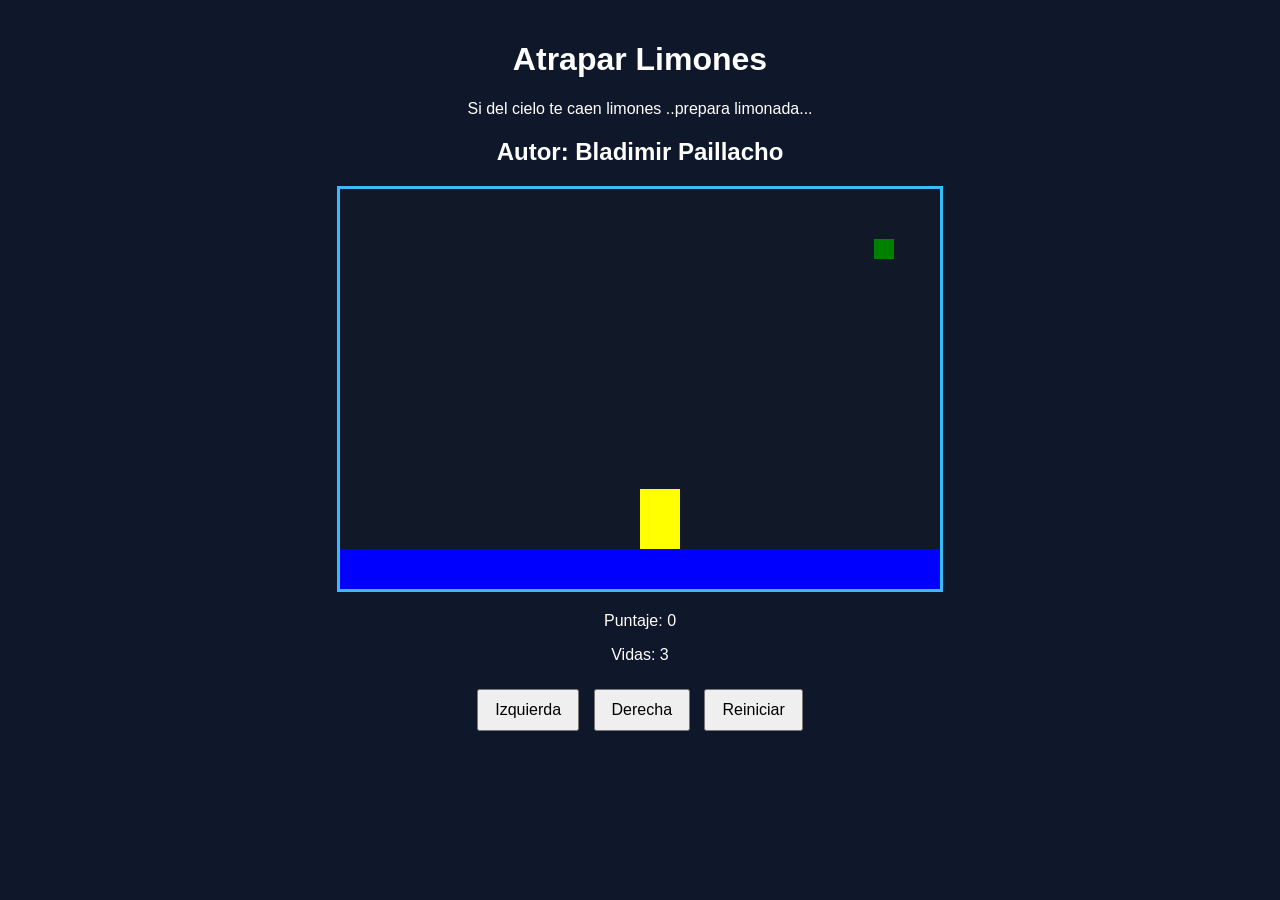
==== index.html @ 4b0e2abd "renombrando html principal" ====
<!DOCTYPE html>
<html>
<head>
  <title>Caza Estrellas</title>
  <link rel="stylesheet" href="limones.css"/>
  <script src="utils.js"></script>
  
 
</head>
<body onload="iniciar()">
  <div class="contenedor">
    <h1>Atrapar Limones</h1>
    <p>Si del cielo te caen limones ..prepara limonada... </p>
    <h2>Autor: Bladimir Paillacho</h2>
    <canvas id = "areaJuego" width="600" height="400"></canvas>
    <div class="panel">
      <p>Puntaje: <span id="txtPuntaje">0</span></p>

      <p>Vidas: <span id="txtVidas">3</span></p>


    </div>
    <div class="botones">
      <button onclick="moverIzquierda();">Izquierda</button>
      <button onclick="moverDerecha();">Derecha</button>
    
      <button onclick="reiniciar()">Reiniciar</button>
    </div>
  </div>
  <script src="limones.js"></script>
  
</body>
</html>
---- limones.css ----
body {
  font-family: Arial, sans-serif;
  background-color: #0f172a;
  color: white;
  text-align: center;
  margin: 0;
  padding: 20px;
}

.contenedor {
  max-width: 800px;
  margin: 0 auto;
}

canvas {
  background-color: #111827;
  border: 3px solid #38bdf8;
  display: block;
  margin: 20px auto;
}

.panel {
  margin: 20px 0;
}

.botones button {
  margin: 5px;
  padding: 10px 16px;
  font-size: 16px;
  cursor: pointer;
}
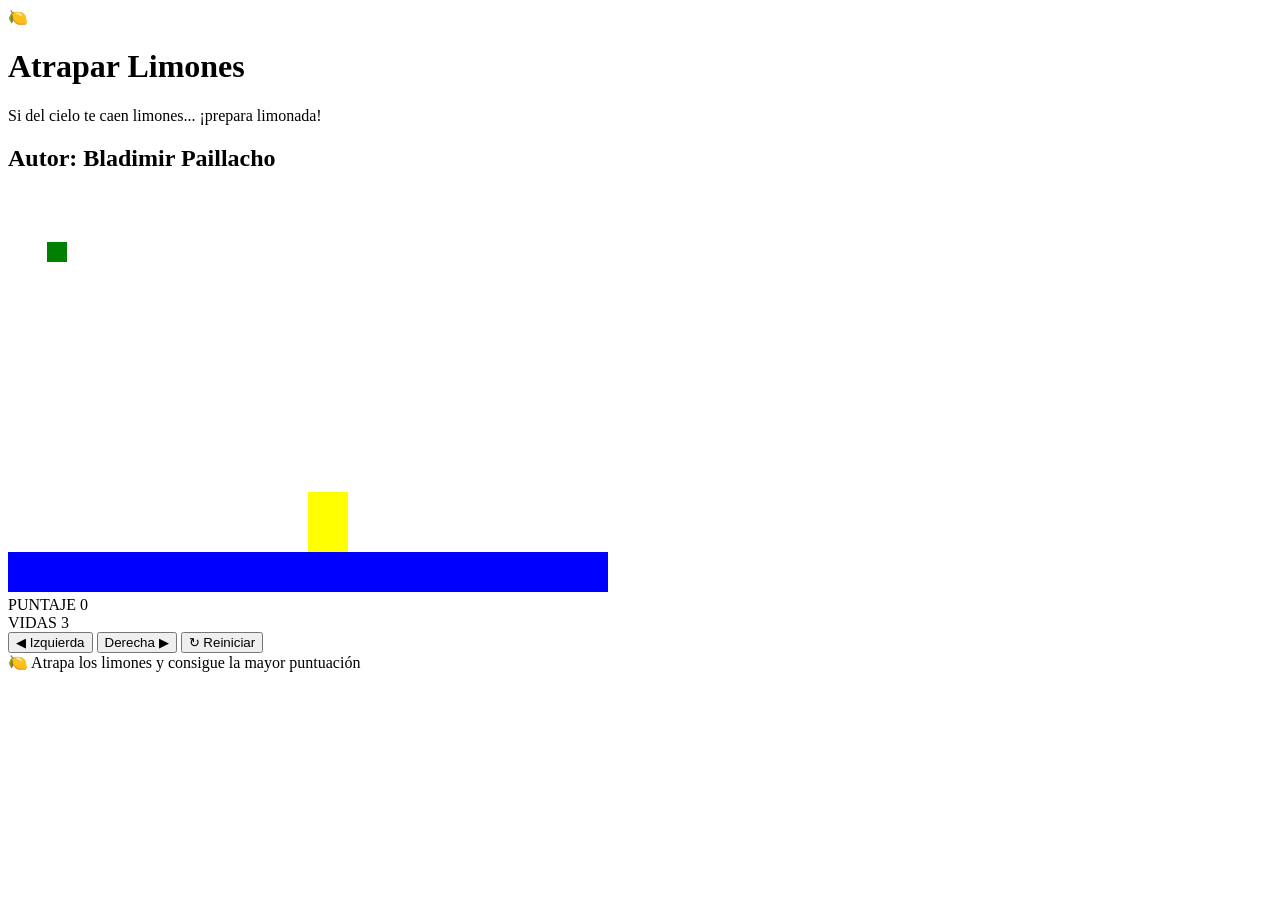
==== commit 80c50602: "mejoras visuales con ChatGpt" ====
--- a/index.html
+++ b/index.html
@@ -1,33 +1,50 @@
 <!DOCTYPE html>
-<html>
+<html lang="es">
 <head>
-  <title>Caza Estrellas</title>
-  <link rel="stylesheet" href="limones.css"/>
+  <meta charset="UTF-8">
+  <meta name="viewport" content="width=device-width, initial-scale=1.0">
+  <title>Atrapar Limones</title>
+  <link rel="stylesheet" href="limones_mejorado.css"/>
   <script src="utils.js"></script>
-  
- 
 </head>
 <body onload="iniciar()">
-  <div class="contenedor">
-    <h1>Atrapar Limones</h1>
-    <p>Si del cielo te caen limones ..prepara limonada... </p>
-    <h2>Autor: Bladimir Paillacho</h2>
-    <canvas id = "areaJuego" width="600" height="400"></canvas>
-    <div class="panel">
-      <p>Puntaje: <span id="txtPuntaje">0</span></p>
+  <main class="contenedor">
+    <header class="encabezado">
+      <div class="icono-titulo">🍋</div>
+      <div>
+        <h1>Atrapar Limones</h1>
+        <p>Si del cielo te caen limones... ¡prepara limonada!</p>
+        <h2>Autor: Bladimir Paillacho</h2>
+      </div>
+    </header>
 
-      <p>Vidas: <span id="txtVidas">3</span></p>
+    <section class="juego">
+      <div class="marco-juego">
+        <canvas id="areaJuego" width="600" height="400"></canvas>
+      </div>
 
+      <div class="panel">
+        <div class="dato">
+          <span class="etiqueta">PUNTAJE</span>
+          <span class="valor" id="txtPuntaje">0</span>
+        </div>
+        <div class="separador"></div>
+        <div class="dato">
+          <span class="etiqueta">VIDAS</span>
+          <span class="valor vidas" id="txtVidas">3</span>
+        </div>
+      </div>
 
-    </div>
-    <div class="botones">
-      <button onclick="moverIzquierda();">Izquierda</button>
-      <button onclick="moverDerecha();">Derecha</button>
-    
-      <button onclick="reiniciar()">Reiniciar</button>
-    </div>
-  </div>
+      <div class="botones">
+        <button class="btn-movimiento" onclick="moverIzquierda();">◀ <span>Izquierda</span></button>
+        <button class="btn-movimiento" onclick="moverDerecha();"><span>Derecha</span> ▶</button>
+        <button class="btn-reiniciar" onclick="reiniciar()">↻ <span>Reiniciar</span></button>
+      </div>
+    </section>
+
+    <footer><span>🍋</span> Atrapa los limones y consigue la mayor puntuación</footer>
+  </main>
+
   <script src="limones.js"></script>
-  
 </body>
-</html>+</html>
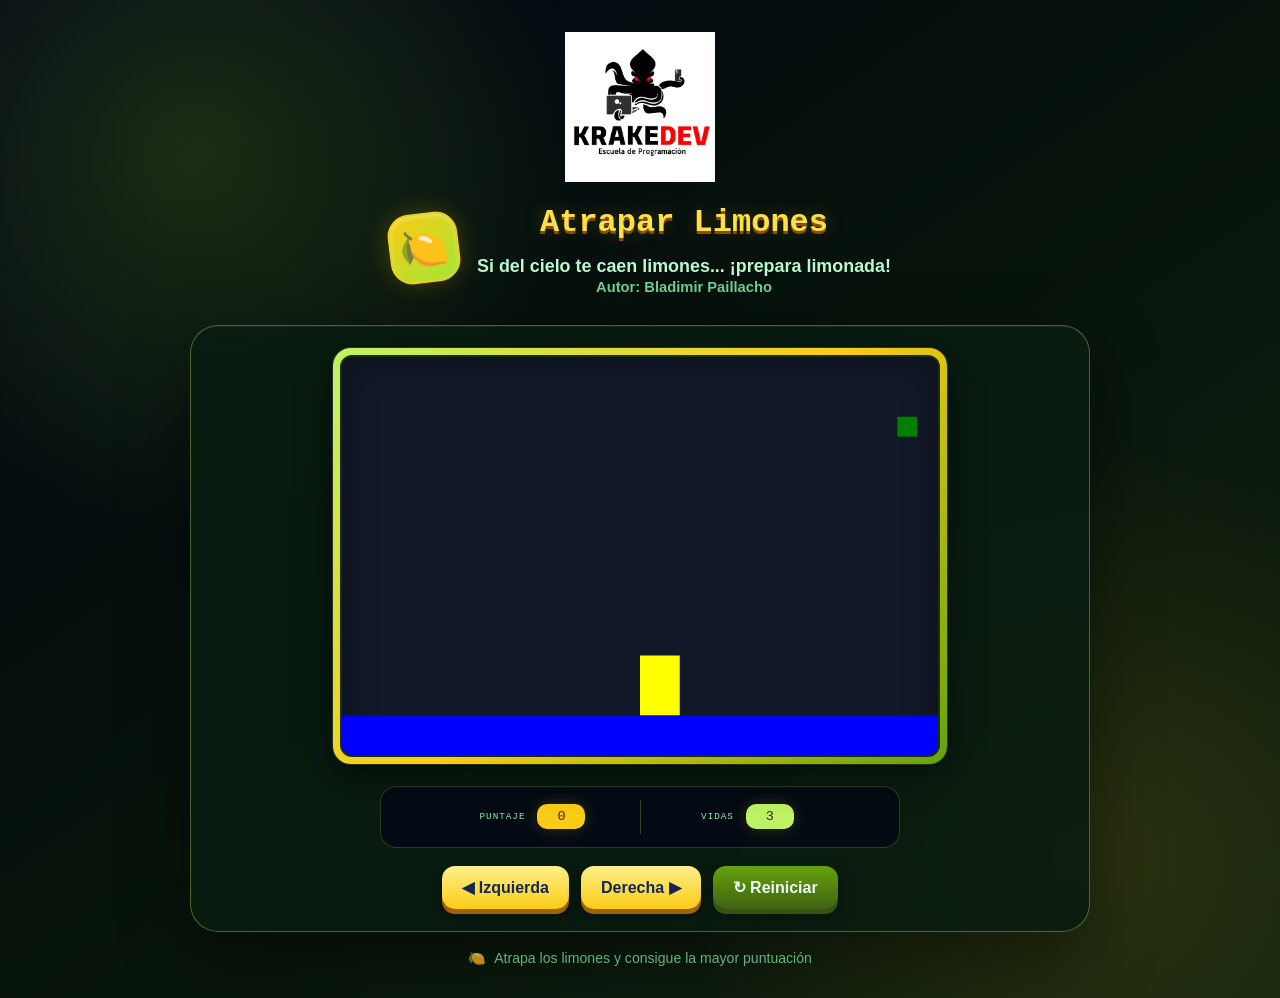
==== commit c8fb87bc: "imagen con ia" ====
--- a/index.html
+++ b/index.html
@@ -4,13 +4,17 @@
   <meta charset="UTF-8">
   <meta name="viewport" content="width=device-width, initial-scale=1.0">
   <title>Atrapar Limones</title>
-  <link rel="stylesheet" href="limones_mejorado.css"/>
+  <link rel="stylesheet" href="limones.css"/>
   <script src="utils.js"></script>
 </head>
 <body onload="iniciar()">
   <main class="contenedor">
+    <div class="logo-escuela">
+       <img src="kdv.png" alt="KrakeDev - Escuela de Programación">
+     </div>
+
     <header class="encabezado">
-      <div class="icono-titulo">🍋</div>
+        <div class="icono-titulo">🍋</div>
       <div>
         <h1>Atrapar Limones</h1>
         <p>Si del cielo te caen limones... ¡prepara limonada!</p>
--- a/limones.css
+++ b/limones.css
@@ -0,0 +1,177 @@
+:root {
+  --amarillo: #facc15;
+  --amarillo-brillante: #fde047;
+  --verde: #84cc16;
+  --verde-oscuro: #365314;
+  --fondo-panel: rgba(10, 28, 17, 0.88);
+  --borde: rgba(190, 242, 100, 0.35);
+  --texto: #f8fafc;
+  --texto-suave: #bbf7d0;
+}
+
+* { box-sizing: border-box; }
+
+body {
+  min-height: 100vh;
+  margin: 0;
+  padding: 32px 16px;
+  font-family: "Baloo 2", Arial, sans-serif;
+  color: var(--texto);
+  text-align: center;
+  background:
+    radial-gradient(circle at 15% 15%, rgba(132, 204, 22, 0.18), transparent 28%),
+    radial-gradient(circle at 85% 85%, rgba(250, 204, 21, 0.12), transparent 30%),
+    linear-gradient(145deg, #020617 0%, #07130b 48%, #10200f 100%);
+}
+
+.contenedor { width: min(100%, 900px); margin: 0 auto; }
+
+
+.logo-escuela {
+  display: flex;
+  justify-content: center;
+  margin: 0 auto 10px;
+}
+
+.logo-escuela img {
+  display: block;
+  width: 150px;
+  max-width: 60%;
+  height: auto;
+}
+ 
+
+.encabezado {
+  display: flex;
+  align-items: center;
+  justify-content: center;
+  gap: 18px;
+  margin-bottom: 22px;
+  padding: 8px 10px;
+}
+
+.icono-titulo {
+  display: grid;
+  place-items: center;
+  width: 70px;
+  height: 70px;
+  border: 2px solid rgba(250, 204, 21, 0.65);
+  border-radius: 22px;
+  background: linear-gradient(145deg, #facc15, #a3e635);
+  box-shadow: 0 0 25px rgba(250, 204, 21, 0.22), inset 0 2px 5px rgba(255,255,255,.35);
+  font-size: 40px;
+  transform: rotate(-7deg);
+}
+
+h1 {
+  margin: 0;
+  color: var(--amarillo-brillante);
+  font-family: "Press Start 2P", monospace;
+  font-size: clamp(1.25rem, 3.5vw, 2rem);
+  line-height: 1.45;
+  text-shadow: 0 3px 0 #854d0e, 0 0 18px rgba(250, 204, 21, .25);
+}
+
+.encabezado p { margin: 10px 0 2px; color: var(--texto-suave); font-size: 1.12rem; font-weight: 600; }
+h2 { margin: 0; color: #86efac; font-size: .92rem; font-weight: 600; opacity: .85; }
+
+.juego {
+  position: relative;
+  padding: 22px;
+  border: 1px solid var(--borde);
+  border-radius: 28px;
+  background: var(--fondo-panel);
+  box-shadow: 0 24px 70px rgba(0,0,0,.42), inset 0 1px 0 rgba(255,255,255,.06);
+  backdrop-filter: blur(10px);
+}
+
+.marco-juego {
+  position: relative;
+  width: fit-content;
+  max-width: 100%;
+  margin: 0 auto;
+  padding: 7px;
+  border-radius: 18px;
+  background: linear-gradient(135deg, #bef264, #facc15, #65a30d);
+  box-shadow: 0 0 0 1px rgba(255,255,255,.12), 0 12px 35px rgba(0,0,0,.45);
+}
+
+canvas {
+  display: block;
+  width: 100%;
+  max-width: 600px;
+  height: auto;
+  border: 2px solid #1a2e05;
+  border-radius: 12px;
+  background-color: #111827;
+  box-shadow: inset 0 0 35px rgba(0,0,0,.35);
+}
+
+.panel {
+  display: flex;
+  align-items: center;
+  justify-content: center;
+  gap: 32px;
+  width: min(100%, 520px);
+  margin: 22px auto 18px;
+  padding: 13px 24px;
+  border: 1px solid rgba(190,242,100,.2);
+  border-radius: 16px;
+  background: rgba(2,6,23,.72);
+  box-shadow: inset 0 1px 0 rgba(255,255,255,.04);
+}
+
+.panel p { margin: 0; }
+.dato { display: flex; align-items: center; justify-content: center; gap: 12px; min-width: 150px; }
+.etiqueta { color: #86efac; font-family: "Press Start 2P", monospace; font-size: .58rem; letter-spacing: 1px; }
+.valor { min-width: 48px; padding: 5px 10px; border-radius: 10px; color: #422006; background: var(--amarillo); font-family: "Press Start 2P", monospace; font-size: .85rem; box-shadow: 0 0 16px rgba(250,204,21,.2); }
+.valor.vidas { background: #bef264; }
+.separador { width: 1px; height: 34px; background: rgba(190,242,100,.25); }
+
+.botones { display: flex; flex-wrap: wrap; justify-content: center; gap: 12px; }
+
+.botones button {
+  border: 0;
+  border-radius: 13px;
+  padding: 12px 20px;
+  color: #172554;
+  background: linear-gradient(180deg, #fef08a, #facc15);
+  font-family: "Baloo 2", Arial, sans-serif;
+  font-size: 1rem;
+  font-weight: 800;
+  cursor: pointer;
+  box-shadow: 0 5px 0 #a16207, 0 8px 18px rgba(0,0,0,.3);
+  transition: transform .12s ease, box-shadow .12s ease, filter .12s ease;
+}
+
+.botones button:hover { filter: brightness(1.08); transform: translateY(-2px); box-shadow: 0 7px 0 #a16207, 0 12px 22px rgba(0,0,0,.35); }
+.botones button:active { transform: translateY(4px); box-shadow: 0 1px 0 #a16207, 0 4px 10px rgba(0,0,0,.3); }
+
+.botones .btn-reiniciar {
+  color: #ecfdf5;
+  background: linear-gradient(180deg, #65a30d, #3f6212);
+  box-shadow: 0 5px 0 #365314, 0 8px 18px rgba(0,0,0,.3);
+}
+
+.botones .btn-reiniciar:hover { box-shadow: 0 7px 0 #365314, 0 12px 22px rgba(0,0,0,.35); }
+
+footer { margin-top: 18px; color: #86efac; font-size: .88rem; opacity: .72; }
+footer span { margin-right: 5px; }
+
+@media (max-width: 650px) {
+  body { padding: 18px 10px; }
+  .encabezado { flex-direction: column; gap: 10px; }
+  .icono-titulo { width: 58px; height: 58px; font-size: 32px; }
+  .juego { padding: 12px; border-radius: 20px; }
+  .panel { gap: 12px; padding: 12px 8px; }
+  .dato { min-width: 0; flex-direction: column; gap: 5px; }
+  .separador { height: 45px; }
+  .botones button { flex: 1 1 130px; padding: 11px 14px; }
+}
+
+@media (max-width: 400px) {
+  .botones button span { font-size: .9rem; }
+  .panel { gap: 8px; }
+  .etiqueta { font-size: .5rem; }
+  .valor { font-size: .72rem; }
+}
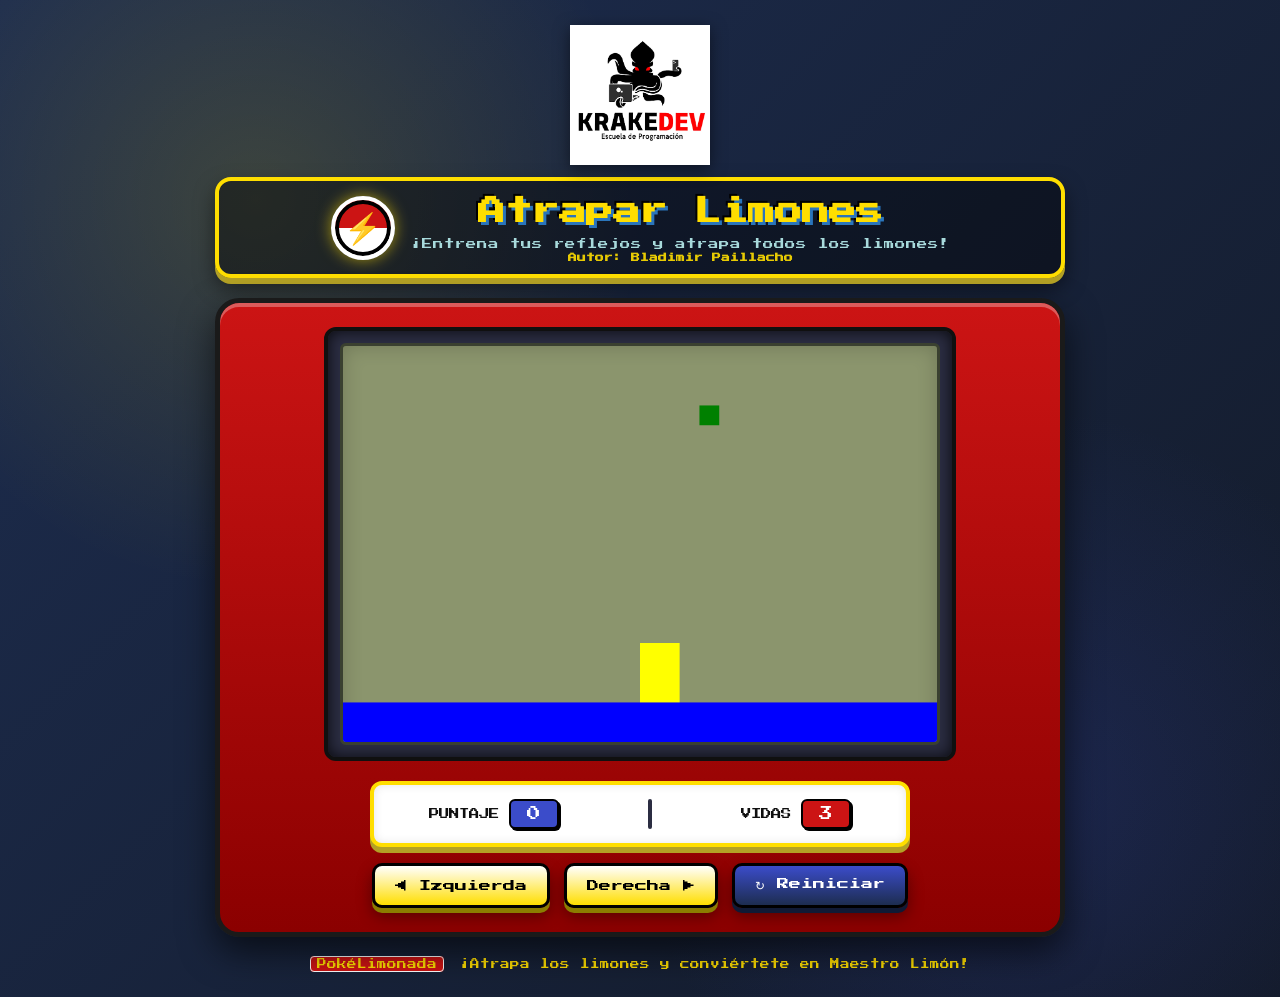
==== commit 1f10f54f: "estilo pokemon temporal para probar gir Revert" ====
--- a/index.html
+++ b/index.html
@@ -3,7 +3,11 @@
 <head>
   <meta charset="UTF-8">
   <meta name="viewport" content="width=device-width, initial-scale=1.0">
-  <title>Atrapar Limones</title>
+  <title>Atrapar Limones - Estilo Pokémon</title>
+  <!-- Fuentes Retro / Pixel para estilo Pokémon Game Boy -->
+  <link rel="preconnect" href="https://fonts.googleapis.com">
+  <link rel="preconnect" href="https://fonts.gstatic.com" crossorigin>
+  <link href="https://fonts.googleapis.com/css2?family=Press+Start+2P&family=VT323&display=swap" rel="stylesheet">
   <link rel="stylesheet" href="limones.css"/>
   <script src="utils.js"></script>
 </head>
@@ -14,10 +18,10 @@
      </div>
 
     <header class="encabezado">
-        <div class="icono-titulo">🍋</div>
+      <div class="icono-titulo">⚡</div>
       <div>
         <h1>Atrapar Limones</h1>
-        <p>Si del cielo te caen limones... ¡prepara limonada!</p>
+        <p>¡Entrena tus reflejos y atrapa todos los limones!</p>
         <h2>Autor: Bladimir Paillacho</h2>
       </div>
     </header>
@@ -46,9 +50,9 @@
       </div>
     </section>
 
-    <footer><span>🍋</span> Atrapa los limones y consigue la mayor puntuación</footer>
+    <footer><span>PokéLimonada</span> ¡Atrapa los limones y conviértete en Maestro Limón!</footer>
   </main>
 
   <script src="limones.js"></script>
 </body>
-</html>
+</html>
--- a/limones.css
+++ b/limones.css
@@ -1,12 +1,20 @@
+/* ==========================================================================
+   PALETA POKÉMON & VARIABLES GLOBALES
+   ========================================================================== */
 :root {
-  --amarillo: #facc15;
-  --amarillo-brillante: #fde047;
-  --verde: #84cc16;
-  --verde-oscuro: #365314;
-  --fondo-panel: rgba(10, 28, 17, 0.88);
-  --borde: rgba(190, 242, 100, 0.35);
-  --texto: #f8fafc;
-  --texto-suave: #bbf7d0;
+  --pokeball-red: #cc1414;
+  --pokeball-dark-red: #8b0000;
+  --pokemon-blue: #3b4cca;
+  --pokemon-yellow: #ffde00;
+  --pokemon-yellow-dark: #b3a125;
+  --gb-screen-bg: #8b956d;
+  --gb-screen-dark: #1b2a0a;
+  --pokedex-bg: #e63946;
+  --pokedex-dark-frame: #2b2d42;
+  --texto: #ffffff;
+  --texto-retro: #101010;
+  --font-pixel: "Press Start 2P", monospace;
+  --font-retro: "VT323", monospace;
 }
 
 * { box-sizing: border-box; }
@@ -14,86 +22,112 @@
 body {
   min-height: 100vh;
   margin: 0;
-  padding: 32px 16px;
-  font-family: "Baloo 2", Arial, sans-serif;
+  padding: 25px 15px;
+  font-family: var(--font-pixel);
   color: var(--texto);
   text-align: center;
-  background:
-    radial-gradient(circle at 15% 15%, rgba(132, 204, 22, 0.18), transparent 28%),
-    radial-gradient(circle at 85% 85%, rgba(250, 204, 21, 0.12), transparent 30%),
-    linear-gradient(145deg, #020617 0%, #07130b 48%, #10200f 100%);
-}
-
-.contenedor { width: min(100%, 900px); margin: 0 auto; }
-
-
+  background: 
+    radial-gradient(circle at 20% 20%, rgba(255, 222, 0, 0.15), transparent 30%),
+    radial-gradient(circle at 80% 80%, rgba(59, 76, 202, 0.2), transparent 30%),
+    linear-gradient(135deg, #1d2d50 0%, #131a28 100%);
+}
+
+.contenedor { 
+  width: min(100%, 850px); 
+  margin: 0 auto; 
+}
+
+/* Logo Escuela */
 .logo-escuela {
   display: flex;
   justify-content: center;
-  margin: 0 auto 10px;
+  margin: 0 auto 12px;
 }
 
 .logo-escuela img {
   display: block;
-  width: 150px;
+  width: 140px;
   max-width: 60%;
   height: auto;
-}
- 
-
+  filter: drop-shadow(0 4px 8px rgba(0,0,0,0.5));
+}
+
+/* Encabezado Estilo Batalla Pokémon */
 .encabezado {
   display: flex;
   align-items: center;
   justify-content: center;
-  gap: 18px;
-  margin-bottom: 22px;
-  padding: 8px 10px;
+  gap: 16px;
+  margin-bottom: 20px;
+  padding: 12px;
+  background: rgba(0, 0, 0, 0.4);
+  border: 4px solid var(--pokemon-yellow);
+  border-radius: 16px;
+  box-shadow: 0 6px 0 var(--pokemon-yellow-dark), 0 10px 20px rgba(0,0,0,0.5);
 }
 
 .icono-titulo {
   display: grid;
   place-items: center;
-  width: 70px;
-  height: 70px;
-  border: 2px solid rgba(250, 204, 21, 0.65);
-  border-radius: 22px;
-  background: linear-gradient(145deg, #facc15, #a3e635);
-  box-shadow: 0 0 25px rgba(250, 204, 21, 0.22), inset 0 2px 5px rgba(255,255,255,.35);
-  font-size: 40px;
-  transform: rotate(-7deg);
+  width: 64px;
+  height: 64px;
+  border: 4px solid #ffffff;
+  border-radius: 50%;
+  background: linear-gradient(180deg, var(--pokeball-red) 50%, #ffffff 50%);
+  box-shadow: 0 0 15px rgba(255, 222, 0, 0.6), inset 0 0 0 4px #000;
+  font-size: 30px;
+  animation: pulse-pokeball 2s infinite ease-in-out;
+}
+
+@keyframes pulse-pokeball {
+  0%, 100% { transform: scale(1); }
+  50% { transform: scale(1.08); }
 }
 
 h1 {
   margin: 0;
-  color: var(--amarillo-brillante);
-  font-family: "Press Start 2P", monospace;
-  font-size: clamp(1.25rem, 3.5vw, 2rem);
-  line-height: 1.45;
-  text-shadow: 0 3px 0 #854d0e, 0 0 18px rgba(250, 204, 21, .25);
-}
-
-.encabezado p { margin: 10px 0 2px; color: var(--texto-suave); font-size: 1.12rem; font-weight: 600; }
-h2 { margin: 0; color: #86efac; font-size: .92rem; font-weight: 600; opacity: .85; }
-
+  color: var(--pokemon-yellow);
+  font-family: var(--font-pixel);
+  font-size: clamp(1.1rem, 3vw, 1.7rem);
+  line-height: 1.4;
+  text-shadow: 3px 3px 0 #2a75bb, -2px -2px 0 #000;
+}
+
+.encabezado p { 
+  margin: 8px 0 4px; 
+  color: #a8dadc; 
+  font-size: 0.65rem; 
+  letter-spacing: 1px;
+}
+
+h2 { 
+  margin: 0; 
+  color: var(--pokemon-yellow); 
+  font-size: 0.55rem; 
+  opacity: 0.9; 
+}
+
+/* Panel Estilo Pokédex / Consola Arcade */
 .juego {
   position: relative;
-  padding: 22px;
-  border: 1px solid var(--borde);
-  border-radius: 28px;
-  background: var(--fondo-panel);
-  box-shadow: 0 24px 70px rgba(0,0,0,.42), inset 0 1px 0 rgba(255,255,255,.06);
-  backdrop-filter: blur(10px);
-}
-
+  padding: 24px;
+  border: 5px solid #1a1a1a;
+  border-radius: 24px;
+  background: linear-gradient(180deg, var(--pokeball-red) 0%, var(--pokeball-dark-red) 100%);
+  box-shadow: 0 15px 35px rgba(0,0,0,0.6), inset 0 4px 0 rgba(255,255,255,0.3);
+}
+
+/* Pantalla LCD Game Boy para el Canvas */
 .marco-juego {
   position: relative;
   width: fit-content;
   max-width: 100%;
   margin: 0 auto;
-  padding: 7px;
-  border-radius: 18px;
-  background: linear-gradient(135deg, #bef264, #facc15, #65a30d);
-  box-shadow: 0 0 0 1px rgba(255,255,255,.12), 0 12px 35px rgba(0,0,0,.45);
+  padding: 12px;
+  border-radius: 12px;
+  background: var(--pokedex-dark-frame);
+  border: 4px solid #101010;
+  box-shadow: inset 0 0 15px rgba(0,0,0,0.8);
 }
 
 canvas {
@@ -101,77 +135,128 @@
   width: 100%;
   max-width: 600px;
   height: auto;
-  border: 2px solid #1a2e05;
-  border-radius: 12px;
-  background-color: #111827;
-  box-shadow: inset 0 0 35px rgba(0,0,0,.35);
-}
-
+  border: 3px solid #3a4030;
+  border-radius: 6px;
+  background-color: var(--gb-screen-bg);
+  box-shadow: inset 0 0 20px rgba(0,0,0,0.2);
+}
+
+/* Panel de Datos / Interfaz de Menú de Juego */
 .panel {
   display: flex;
   align-items: center;
-  justify-content: center;
-  gap: 32px;
-  width: min(100%, 520px);
-  margin: 22px auto 18px;
-  padding: 13px 24px;
-  border: 1px solid rgba(190,242,100,.2);
-  border-radius: 16px;
-  background: rgba(2,6,23,.72);
-  box-shadow: inset 0 1px 0 rgba(255,255,255,.04);
-}
-
-.panel p { margin: 0; }
-.dato { display: flex; align-items: center; justify-content: center; gap: 12px; min-width: 150px; }
-.etiqueta { color: #86efac; font-family: "Press Start 2P", monospace; font-size: .58rem; letter-spacing: 1px; }
-.valor { min-width: 48px; padding: 5px 10px; border-radius: 10px; color: #422006; background: var(--amarillo); font-family: "Press Start 2P", monospace; font-size: .85rem; box-shadow: 0 0 16px rgba(250,204,21,.2); }
-.valor.vidas { background: #bef264; }
-.separador { width: 1px; height: 34px; background: rgba(190,242,100,.25); }
-
-.botones { display: flex; flex-wrap: wrap; justify-content: center; gap: 12px; }
+  justify-content: space-around;
+  gap: 20px;
+  width: min(100%, 540px);
+  margin: 20px auto 16px;
+  padding: 14px 20px;
+  border: 4px solid var(--pokemon-yellow);
+  border-radius: 12px;
+  background: #ffffff;
+  box-shadow: 0 6px 0 var(--pokemon-yellow-dark), inset 0 0 10px rgba(0,0,0,0.1);
+}
+
+.dato { 
+  display: flex; 
+  align-items: center; 
+  justify-content: center; 
+  gap: 10px; 
+}
+
+.etiqueta { 
+  color: var(--texto-retro); 
+  font-family: var(--font-pixel); 
+  font-size: 0.65rem; 
+}
+
+.valor { 
+  min-width: 50px; 
+  padding: 6px 12px; 
+  border-radius: 6px; 
+  color: #ffffff; 
+  background: var(--pokemon-blue); 
+  font-family: var(--font-pixel); 
+  font-size: 0.85rem; 
+  border: 2px solid #000;
+  box-shadow: 2px 2px 0 #000;
+}
+
+.valor.vidas { 
+  background: var(--pokeball-red); 
+}
+
+.separador { 
+  width: 4px; 
+  height: 30px; 
+  background: var(--pokedex-dark-frame); 
+  border-radius: 2px;
+}
+
+/* Botones Estilo Mando Game Boy / Pokédex */
+.botones { 
+  display: flex; 
+  flex-wrap: wrap; 
+  justify-content: center; 
+  gap: 14px; 
+}
 
 .botones button {
-  border: 0;
-  border-radius: 13px;
+  border: 3px solid #000;
+  border-radius: 10px;
   padding: 12px 20px;
-  color: #172554;
-  background: linear-gradient(180deg, #fef08a, #facc15);
-  font-family: "Baloo 2", Arial, sans-serif;
-  font-size: 1rem;
-  font-weight: 800;
+  color: #000;
+  background: linear-gradient(180deg, #ffffff 0%, var(--pokemon-yellow) 100%);
+  font-family: var(--font-pixel);
+  font-size: 0.75rem;
   cursor: pointer;
-  box-shadow: 0 5px 0 #a16207, 0 8px 18px rgba(0,0,0,.3);
-  transition: transform .12s ease, box-shadow .12s ease, filter .12s ease;
-}
-
-.botones button:hover { filter: brightness(1.08); transform: translateY(-2px); box-shadow: 0 7px 0 #a16207, 0 12px 22px rgba(0,0,0,.35); }
-.botones button:active { transform: translateY(4px); box-shadow: 0 1px 0 #a16207, 0 4px 10px rgba(0,0,0,.3); }
+  box-shadow: 0 5px 0 #8b7d00, 0 8px 15px rgba(0,0,0,0.4);
+  transition: all 0.1s ease;
+}
+
+.botones button:hover { 
+  transform: translateY(-2px); 
+  box-shadow: 0 7px 0 #8b7d00, 0 10px 18px rgba(0,0,0,0.5); 
+  background: var(--pokemon-yellow);
+}
+
+.botones button:active { 
+  transform: translateY(4px); 
+  box-shadow: 0 1px 0 #8b7d00; 
+}
 
 .botones .btn-reiniciar {
-  color: #ecfdf5;
-  background: linear-gradient(180deg, #65a30d, #3f6212);
-  box-shadow: 0 5px 0 #365314, 0 8px 18px rgba(0,0,0,.3);
-}
-
-.botones .btn-reiniciar:hover { box-shadow: 0 7px 0 #365314, 0 12px 22px rgba(0,0,0,.35); }
-
-footer { margin-top: 18px; color: #86efac; font-size: .88rem; opacity: .72; }
-footer span { margin-right: 5px; }
-
+  color: #ffffff;
+  background: linear-gradient(180deg, #3b4cca 0%, #1d2d50 100%);
+  box-shadow: 0 5px 0 #101a35, 0 8px 15px rgba(0,0,0,0.4);
+}
+
+.botones .btn-reiniciar:hover { 
+  background: #3b4cca;
+  box-shadow: 0 7px 0 #101a35; 
+}
+
+/* Footer */
+footer { 
+  margin-top: 20px; 
+  color: var(--pokemon-yellow); 
+  font-size: 0.6rem; 
+  line-height: 1.6;
+}
+
+footer span { 
+  background: var(--pokeball-red);
+  padding: 2px 6px;
+  border-radius: 4px;
+  margin-right: 6px;
+  border: 1px solid #fff;
+}
+
+/* Responsive */
 @media (max-width: 650px) {
-  body { padding: 18px 10px; }
-  .encabezado { flex-direction: column; gap: 10px; }
-  .icono-titulo { width: 58px; height: 58px; font-size: 32px; }
-  .juego { padding: 12px; border-radius: 20px; }
-  .panel { gap: 12px; padding: 12px 8px; }
-  .dato { min-width: 0; flex-direction: column; gap: 5px; }
-  .separador { height: 45px; }
-  .botones button { flex: 1 1 130px; padding: 11px 14px; }
-}
-
-@media (max-width: 400px) {
-  .botones button span { font-size: .9rem; }
-  .panel { gap: 8px; }
-  .etiqueta { font-size: .5rem; }
-  .valor { font-size: .72rem; }
-}
+  body { padding: 15px 8px; }
+  .encabezado { flex-direction: column; gap: 8px; }
+  .juego { padding: 14px; border-radius: 16px; }
+  .panel { flex-direction: column; gap: 10px; padding: 12px; }
+  .separador { width: 80%; height: 3px; }
+  .botones button { flex: 1 1 100%; font-size: 0.65rem; }
+}
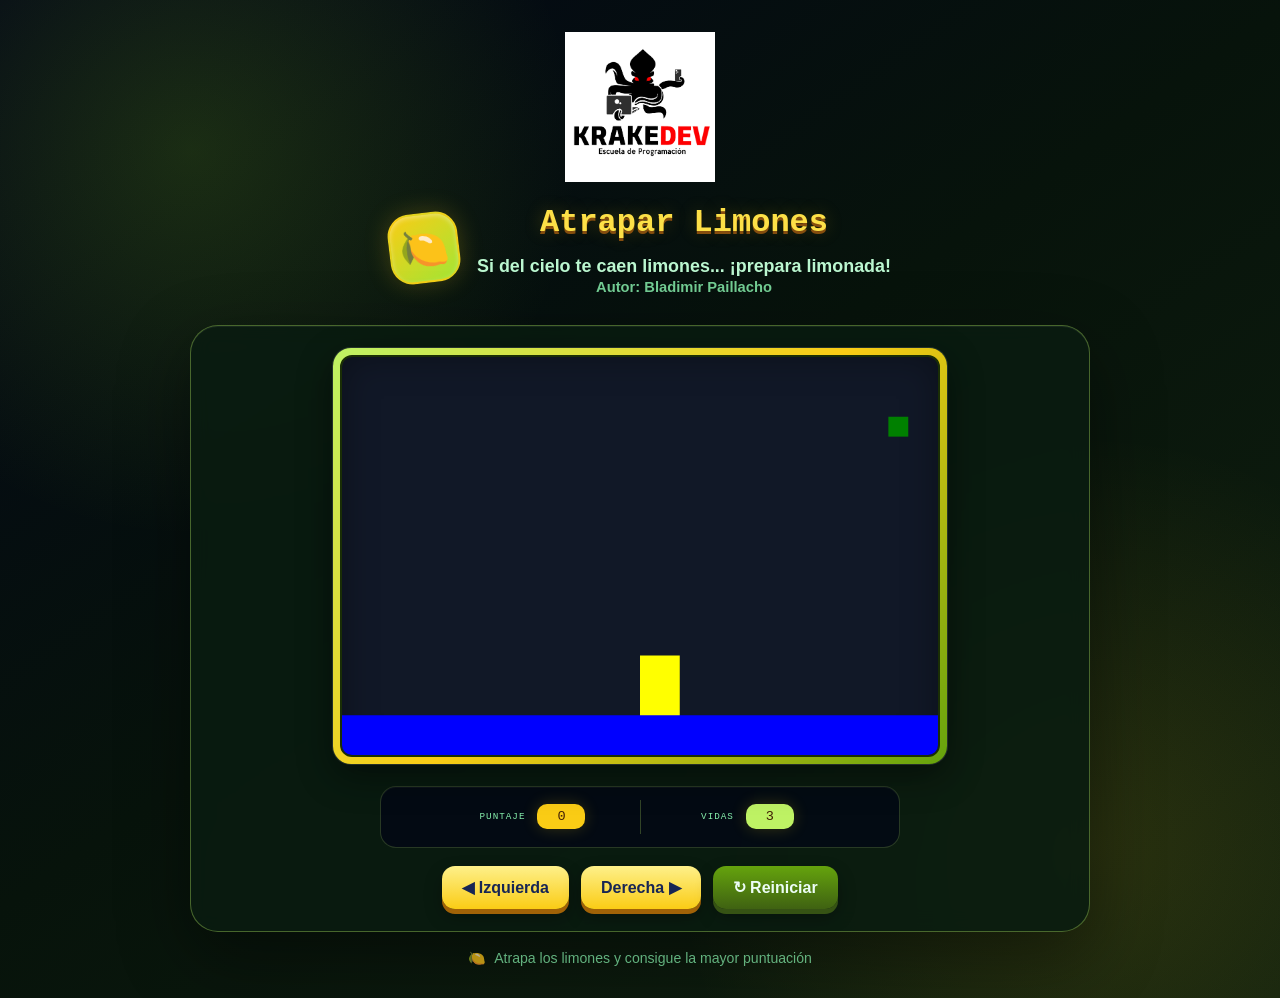
==== commit 969d96c5: "Revert estilo pokemon: vuelve al estilo original" ====
--- a/index.html
+++ b/index.html
@@ -3,11 +3,7 @@
 <head>
   <meta charset="UTF-8">
   <meta name="viewport" content="width=device-width, initial-scale=1.0">
-  <title>Atrapar Limones - Estilo Pokémon</title>
-  <!-- Fuentes Retro / Pixel para estilo Pokémon Game Boy -->
-  <link rel="preconnect" href="https://fonts.googleapis.com">
-  <link rel="preconnect" href="https://fonts.gstatic.com" crossorigin>
-  <link href="https://fonts.googleapis.com/css2?family=Press+Start+2P&family=VT323&display=swap" rel="stylesheet">
+  <title>Atrapar Limones</title>
   <link rel="stylesheet" href="limones.css"/>
   <script src="utils.js"></script>
 </head>
@@ -18,10 +14,10 @@
      </div>
 
     <header class="encabezado">
-      <div class="icono-titulo">⚡</div>
+        <div class="icono-titulo">🍋</div>
       <div>
         <h1>Atrapar Limones</h1>
-        <p>¡Entrena tus reflejos y atrapa todos los limones!</p>
+        <p>Si del cielo te caen limones... ¡prepara limonada!</p>
         <h2>Autor: Bladimir Paillacho</h2>
       </div>
     </header>
@@ -50,9 +46,9 @@
       </div>
     </section>
 
-    <footer><span>PokéLimonada</span> ¡Atrapa los limones y conviértete en Maestro Limón!</footer>
+    <footer><span>🍋</span> Atrapa los limones y consigue la mayor puntuación</footer>
   </main>
 
   <script src="limones.js"></script>
 </body>
-</html>+</html>
--- a/limones.css
+++ b/limones.css
@@ -1,20 +1,12 @@
-/* ==========================================================================
-   PALETA POKÉMON & VARIABLES GLOBALES
-   ========================================================================== */
 :root {
-  --pokeball-red: #cc1414;
-  --pokeball-dark-red: #8b0000;
-  --pokemon-blue: #3b4cca;
-  --pokemon-yellow: #ffde00;
-  --pokemon-yellow-dark: #b3a125;
-  --gb-screen-bg: #8b956d;
-  --gb-screen-dark: #1b2a0a;
-  --pokedex-bg: #e63946;
-  --pokedex-dark-frame: #2b2d42;
-  --texto: #ffffff;
-  --texto-retro: #101010;
-  --font-pixel: "Press Start 2P", monospace;
-  --font-retro: "VT323", monospace;
+  --amarillo: #facc15;
+  --amarillo-brillante: #fde047;
+  --verde: #84cc16;
+  --verde-oscuro: #365314;
+  --fondo-panel: rgba(10, 28, 17, 0.88);
+  --borde: rgba(190, 242, 100, 0.35);
+  --texto: #f8fafc;
+  --texto-suave: #bbf7d0;
 }
 
 * { box-sizing: border-box; }
@@ -22,112 +14,86 @@
 body {
   min-height: 100vh;
   margin: 0;
-  padding: 25px 15px;
-  font-family: var(--font-pixel);
+  padding: 32px 16px;
+  font-family: "Baloo 2", Arial, sans-serif;
   color: var(--texto);
   text-align: center;
-  background: 
-    radial-gradient(circle at 20% 20%, rgba(255, 222, 0, 0.15), transparent 30%),
-    radial-gradient(circle at 80% 80%, rgba(59, 76, 202, 0.2), transparent 30%),
-    linear-gradient(135deg, #1d2d50 0%, #131a28 100%);
+  background:
+    radial-gradient(circle at 15% 15%, rgba(132, 204, 22, 0.18), transparent 28%),
+    radial-gradient(circle at 85% 85%, rgba(250, 204, 21, 0.12), transparent 30%),
+    linear-gradient(145deg, #020617 0%, #07130b 48%, #10200f 100%);
 }
 
-.contenedor { 
-  width: min(100%, 850px); 
-  margin: 0 auto; 
-}
+.contenedor { width: min(100%, 900px); margin: 0 auto; }
 
-/* Logo Escuela */
+
 .logo-escuela {
   display: flex;
   justify-content: center;
-  margin: 0 auto 12px;
+  margin: 0 auto 10px;
 }
 
 .logo-escuela img {
   display: block;
-  width: 140px;
+  width: 150px;
   max-width: 60%;
   height: auto;
-  filter: drop-shadow(0 4px 8px rgba(0,0,0,0.5));
 }
+ 
 
-/* Encabezado Estilo Batalla Pokémon */
 .encabezado {
   display: flex;
   align-items: center;
   justify-content: center;
-  gap: 16px;
-  margin-bottom: 20px;
-  padding: 12px;
-  background: rgba(0, 0, 0, 0.4);
-  border: 4px solid var(--pokemon-yellow);
-  border-radius: 16px;
-  box-shadow: 0 6px 0 var(--pokemon-yellow-dark), 0 10px 20px rgba(0,0,0,0.5);
+  gap: 18px;
+  margin-bottom: 22px;
+  padding: 8px 10px;
 }
 
 .icono-titulo {
   display: grid;
   place-items: center;
-  width: 64px;
-  height: 64px;
-  border: 4px solid #ffffff;
-  border-radius: 50%;
-  background: linear-gradient(180deg, var(--pokeball-red) 50%, #ffffff 50%);
-  box-shadow: 0 0 15px rgba(255, 222, 0, 0.6), inset 0 0 0 4px #000;
-  font-size: 30px;
-  animation: pulse-pokeball 2s infinite ease-in-out;
-}
-
-@keyframes pulse-pokeball {
-  0%, 100% { transform: scale(1); }
-  50% { transform: scale(1.08); }
+  width: 70px;
+  height: 70px;
+  border: 2px solid rgba(250, 204, 21, 0.65);
+  border-radius: 22px;
+  background: linear-gradient(145deg, #facc15, #a3e635);
+  box-shadow: 0 0 25px rgba(250, 204, 21, 0.22), inset 0 2px 5px rgba(255,255,255,.35);
+  font-size: 40px;
+  transform: rotate(-7deg);
 }
 
 h1 {
   margin: 0;
-  color: var(--pokemon-yellow);
-  font-family: var(--font-pixel);
-  font-size: clamp(1.1rem, 3vw, 1.7rem);
-  line-height: 1.4;
-  text-shadow: 3px 3px 0 #2a75bb, -2px -2px 0 #000;
+  color: var(--amarillo-brillante);
+  font-family: "Press Start 2P", monospace;
+  font-size: clamp(1.25rem, 3.5vw, 2rem);
+  line-height: 1.45;
+  text-shadow: 0 3px 0 #854d0e, 0 0 18px rgba(250, 204, 21, .25);
 }
 
-.encabezado p { 
-  margin: 8px 0 4px; 
-  color: #a8dadc; 
-  font-size: 0.65rem; 
-  letter-spacing: 1px;
+.encabezado p { margin: 10px 0 2px; color: var(--texto-suave); font-size: 1.12rem; font-weight: 600; }
+h2 { margin: 0; color: #86efac; font-size: .92rem; font-weight: 600; opacity: .85; }
+
+.juego {
+  position: relative;
+  padding: 22px;
+  border: 1px solid var(--borde);
+  border-radius: 28px;
+  background: var(--fondo-panel);
+  box-shadow: 0 24px 70px rgba(0,0,0,.42), inset 0 1px 0 rgba(255,255,255,.06);
+  backdrop-filter: blur(10px);
 }
 
-h2 { 
-  margin: 0; 
-  color: var(--pokemon-yellow); 
-  font-size: 0.55rem; 
-  opacity: 0.9; 
-}
-
-/* Panel Estilo Pokédex / Consola Arcade */
-.juego {
-  position: relative;
-  padding: 24px;
-  border: 5px solid #1a1a1a;
-  border-radius: 24px;
-  background: linear-gradient(180deg, var(--pokeball-red) 0%, var(--pokeball-dark-red) 100%);
-  box-shadow: 0 15px 35px rgba(0,0,0,0.6), inset 0 4px 0 rgba(255,255,255,0.3);
-}
-
-/* Pantalla LCD Game Boy para el Canvas */
 .marco-juego {
   position: relative;
   width: fit-content;
   max-width: 100%;
   margin: 0 auto;
-  padding: 12px;
-  border-radius: 12px;
-  background: var(--pokedex-dark-frame);
-  border: 4px solid #101010;
-  box-shadow: inset 0 0 15px rgba(0,0,0,0.8);
+  padding: 7px;
+  border-radius: 18px;
+  background: linear-gradient(135deg, #bef264, #facc15, #65a30d);
+  box-shadow: 0 0 0 1px rgba(255,255,255,.12), 0 12px 35px rgba(0,0,0,.45);
 }
 
 canvas {
@@ -135,128 +101,77 @@
   width: 100%;
   max-width: 600px;
   height: auto;
-  border: 3px solid #3a4030;
-  border-radius: 6px;
-  background-color: var(--gb-screen-bg);
-  box-shadow: inset 0 0 20px rgba(0,0,0,0.2);
+  border: 2px solid #1a2e05;
+  border-radius: 12px;
+  background-color: #111827;
+  box-shadow: inset 0 0 35px rgba(0,0,0,.35);
 }
 
-/* Panel de Datos / Interfaz de Menú de Juego */
 .panel {
   display: flex;
   align-items: center;
-  justify-content: space-around;
-  gap: 20px;
-  width: min(100%, 540px);
-  margin: 20px auto 16px;
-  padding: 14px 20px;
-  border: 4px solid var(--pokemon-yellow);
-  border-radius: 12px;
-  background: #ffffff;
-  box-shadow: 0 6px 0 var(--pokemon-yellow-dark), inset 0 0 10px rgba(0,0,0,0.1);
+  justify-content: center;
+  gap: 32px;
+  width: min(100%, 520px);
+  margin: 22px auto 18px;
+  padding: 13px 24px;
+  border: 1px solid rgba(190,242,100,.2);
+  border-radius: 16px;
+  background: rgba(2,6,23,.72);
+  box-shadow: inset 0 1px 0 rgba(255,255,255,.04);
 }
 
-.dato { 
-  display: flex; 
-  align-items: center; 
-  justify-content: center; 
-  gap: 10px; 
+.panel p { margin: 0; }
+.dato { display: flex; align-items: center; justify-content: center; gap: 12px; min-width: 150px; }
+.etiqueta { color: #86efac; font-family: "Press Start 2P", monospace; font-size: .58rem; letter-spacing: 1px; }
+.valor { min-width: 48px; padding: 5px 10px; border-radius: 10px; color: #422006; background: var(--amarillo); font-family: "Press Start 2P", monospace; font-size: .85rem; box-shadow: 0 0 16px rgba(250,204,21,.2); }
+.valor.vidas { background: #bef264; }
+.separador { width: 1px; height: 34px; background: rgba(190,242,100,.25); }
+
+.botones { display: flex; flex-wrap: wrap; justify-content: center; gap: 12px; }
+
+.botones button {
+  border: 0;
+  border-radius: 13px;
+  padding: 12px 20px;
+  color: #172554;
+  background: linear-gradient(180deg, #fef08a, #facc15);
+  font-family: "Baloo 2", Arial, sans-serif;
+  font-size: 1rem;
+  font-weight: 800;
+  cursor: pointer;
+  box-shadow: 0 5px 0 #a16207, 0 8px 18px rgba(0,0,0,.3);
+  transition: transform .12s ease, box-shadow .12s ease, filter .12s ease;
 }
 
-.etiqueta { 
-  color: var(--texto-retro); 
-  font-family: var(--font-pixel); 
-  font-size: 0.65rem; 
+.botones button:hover { filter: brightness(1.08); transform: translateY(-2px); box-shadow: 0 7px 0 #a16207, 0 12px 22px rgba(0,0,0,.35); }
+.botones button:active { transform: translateY(4px); box-shadow: 0 1px 0 #a16207, 0 4px 10px rgba(0,0,0,.3); }
+
+.botones .btn-reiniciar {
+  color: #ecfdf5;
+  background: linear-gradient(180deg, #65a30d, #3f6212);
+  box-shadow: 0 5px 0 #365314, 0 8px 18px rgba(0,0,0,.3);
 }
 
-.valor { 
-  min-width: 50px; 
-  padding: 6px 12px; 
-  border-radius: 6px; 
-  color: #ffffff; 
-  background: var(--pokemon-blue); 
-  font-family: var(--font-pixel); 
-  font-size: 0.85rem; 
-  border: 2px solid #000;
-  box-shadow: 2px 2px 0 #000;
+.botones .btn-reiniciar:hover { box-shadow: 0 7px 0 #365314, 0 12px 22px rgba(0,0,0,.35); }
+
+footer { margin-top: 18px; color: #86efac; font-size: .88rem; opacity: .72; }
+footer span { margin-right: 5px; }
+
+@media (max-width: 650px) {
+  body { padding: 18px 10px; }
+  .encabezado { flex-direction: column; gap: 10px; }
+  .icono-titulo { width: 58px; height: 58px; font-size: 32px; }
+  .juego { padding: 12px; border-radius: 20px; }
+  .panel { gap: 12px; padding: 12px 8px; }
+  .dato { min-width: 0; flex-direction: column; gap: 5px; }
+  .separador { height: 45px; }
+  .botones button { flex: 1 1 130px; padding: 11px 14px; }
 }
 
-.valor.vidas { 
-  background: var(--pokeball-red); 
+@media (max-width: 400px) {
+  .botones button span { font-size: .9rem; }
+  .panel { gap: 8px; }
+  .etiqueta { font-size: .5rem; }
+  .valor { font-size: .72rem; }
 }
-
-.separador { 
-  width: 4px; 
-  height: 30px; 
-  background: var(--pokedex-dark-frame); 
-  border-radius: 2px;
-}
-
-/* Botones Estilo Mando Game Boy / Pokédex */
-.botones { 
-  display: flex; 
-  flex-wrap: wrap; 
-  justify-content: center; 
-  gap: 14px; 
-}
-
-.botones button {
-  border: 3px solid #000;
-  border-radius: 10px;
-  padding: 12px 20px;
-  color: #000;
-  background: linear-gradient(180deg, #ffffff 0%, var(--pokemon-yellow) 100%);
-  font-family: var(--font-pixel);
-  font-size: 0.75rem;
-  cursor: pointer;
-  box-shadow: 0 5px 0 #8b7d00, 0 8px 15px rgba(0,0,0,0.4);
-  transition: all 0.1s ease;
-}
-
-.botones button:hover { 
-  transform: translateY(-2px); 
-  box-shadow: 0 7px 0 #8b7d00, 0 10px 18px rgba(0,0,0,0.5); 
-  background: var(--pokemon-yellow);
-}
-
-.botones button:active { 
-  transform: translateY(4px); 
-  box-shadow: 0 1px 0 #8b7d00; 
-}
-
-.botones .btn-reiniciar {
-  color: #ffffff;
-  background: linear-gradient(180deg, #3b4cca 0%, #1d2d50 100%);
-  box-shadow: 0 5px 0 #101a35, 0 8px 15px rgba(0,0,0,0.4);
-}
-
-.botones .btn-reiniciar:hover { 
-  background: #3b4cca;
-  box-shadow: 0 7px 0 #101a35; 
-}
-
-/* Footer */
-footer { 
-  margin-top: 20px; 
-  color: var(--pokemon-yellow); 
-  font-size: 0.6rem; 
-  line-height: 1.6;
-}
-
-footer span { 
-  background: var(--pokeball-red);
-  padding: 2px 6px;
-  border-radius: 4px;
-  margin-right: 6px;
-  border: 1px solid #fff;
-}
-
-/* Responsive */
-@media (max-width: 650px) {
-  body { padding: 15px 8px; }
-  .encabezado { flex-direction: column; gap: 8px; }
-  .juego { padding: 14px; border-radius: 16px; }
-  .panel { flex-direction: column; gap: 10px; padding: 12px; }
-  .separador { width: 80%; height: 3px; }
-  .botones button { flex: 1 1 100%; font-size: 0.65rem; }
-}
